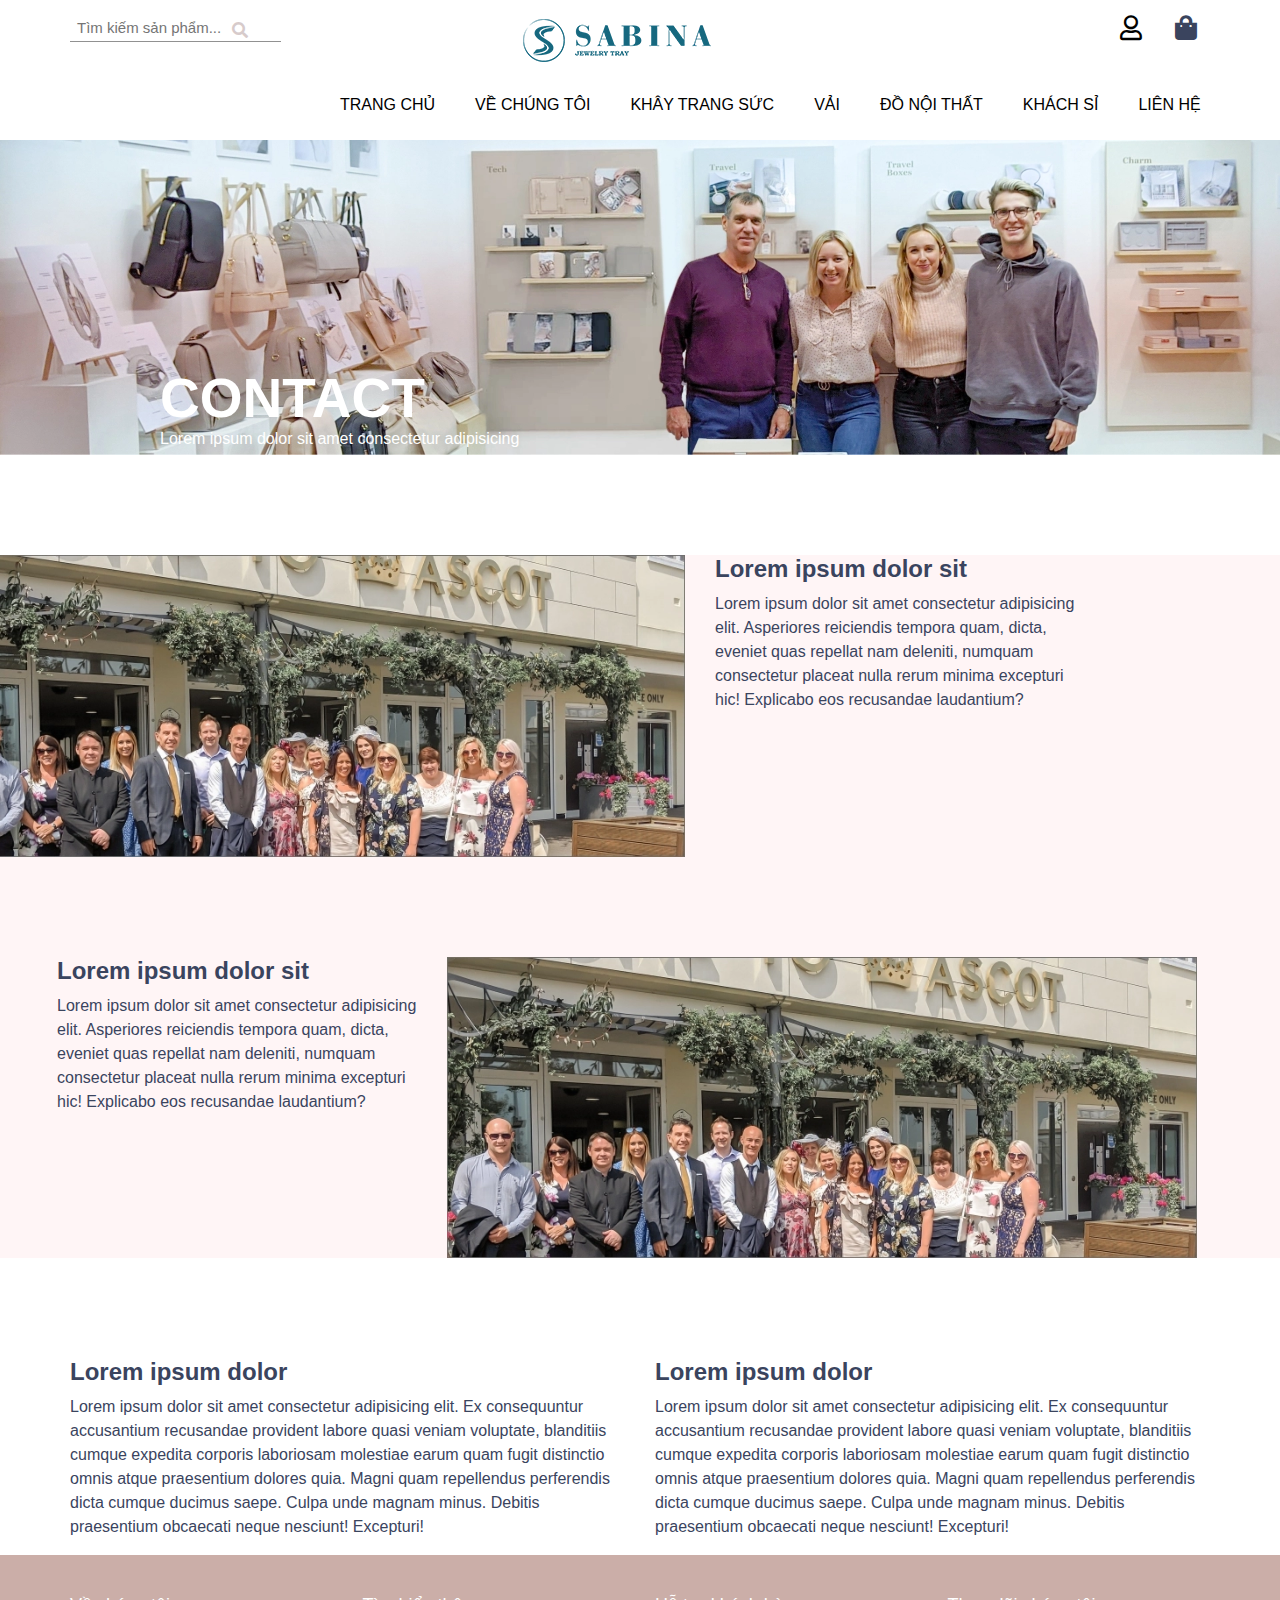
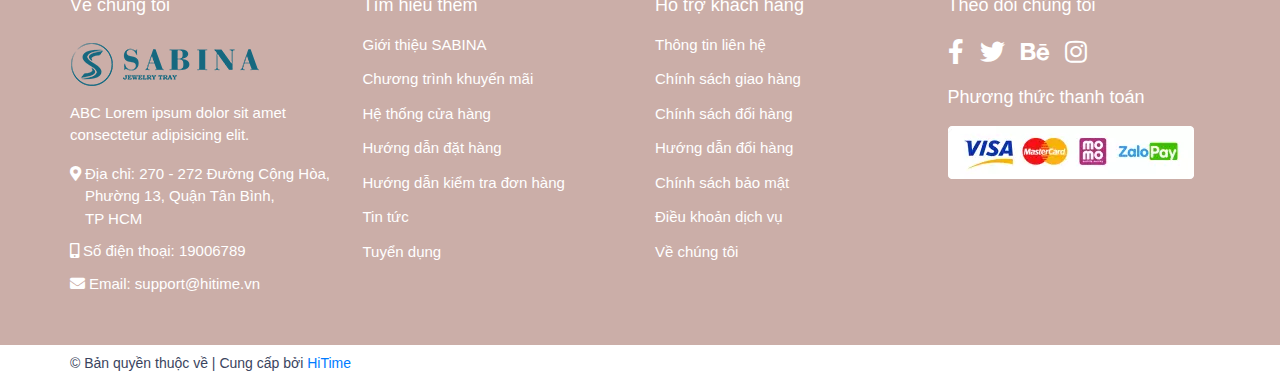
==== contact.html @ 46999eb5 "0.1" ====
<!DOCTYPE html>
<html lang="en">

<head>
    <meta charset="UTF-8">
    <meta http-equiv="X-UA-Compatible" content="IE=edge">
    <meta name="viewport" content="width=device-width, initial-scale=1.0">
    <link rel="preconnect" href="https://fonts.googleapis.com">
    <!-- <link rel="stylesheet" type="text/css" media="all" href="https://fonts.googleapis.com/css?family=Raleway:400,600,500,300,200,800" /> -->
    <!-- <link rel="stylesheet" type="text/css" media="all" href="https://fonts.googleapis.com/css?family=Lato:100,100i,300,400,400i,500,700" /> -->
    <link rel="preconnect" href="https://fonts.gstatic.com" crossorigin>
    <link rel="stylesheet" href="bootstrap/css/bootstrap.min.css">
    <link rel="stylesheet" href="font/fontawesome/css/all.css">
    <link rel="stylesheet" href="css/style.css">
    <link rel="stylesheet" href="css/responsive.css">
    <title>Liên hệ - SABINA - JEWELRY TRAY</title>
</head>

<body>

    <div id="wrapper">
        <div id="header">
            <div class="container">
                <div class="row">
                    <div class="col-md-4 d-md-block d-none">
                        <form class="form-search" action="">
                            <div class="field-search">
                                <div class="control">

                                    <input type="text" name="" id="search" placeholder="Tìm kiếm sản phẩm...">
                                    <button><i class="fas fa-search"></i></button>
                                </div>
                            </div>
                        </form>
                    </div>
                    <div class="col-md-4 logo">

                        <a href="index.html">
                            <img src="images/logo_sabina_1b_e.png" title="SABINA" alt="SABINA">
                        </a>
                    </div>
                    <div class="col-md-4 d-md-block d-none">
                        <div class="icon">
                            <div class="account-icon ">
                                <a href="/customer/account/" class="account">
                                    <i class="far fa-user"></i>
                                </a>
                            </div>
                            <div class="cart-icon">
                                <i class="fas fa-shopping-bag"></i>
                            </div>
                        </div>


                    </div>
                </div>
            </div>
        </div>
        <div id="rps-menu" class="d-md-none">
            <label for="check"><i class="fas fa-bars text-dark"></i></label>
            <input id="check" type="checkbox">
            <div class="test">
                <ul id="respon-menu">
                    <li><a href="index.html">TRANG CHỦ</a></li>
                    <li><a href="">VỀ CHÚNG TÔI</a></li>
                    <li><a href="">KHÂY TRANG SỨC</a></li>
                    <li><a href="">VẢI</a></li>
                    <li><a href="">ĐỒ NỘI THẤT</a></li>
                    <li><a href="">KHÁCH SỈ</a></li>
                    <li><a href="contact.html">LIÊN HỆ</a></li>

                </ul>
                <!-- <div class="account-submenu">
                    <a href="" class="login text-decoration-none">Đăng nhập</a>
                    <a href="" class="register text-decoration-none ml-3">Đăng ký</a>
                </div> -->
            </div>
        </div>


        <div class="wp-content">

            <div id="menu" class="d-md-block d-none">
                <div class="container">
                    <div class="row">
                        <div class="col-md-12">
                            <nav>
                                <ul id="main-menu" class="d-flex">
                                    <li><a href="index.html">TRANG CHỦ</a></li>
                                    <li><a href="">VỀ CHÚNG TÔI</a></li>
                                    <li><a href="">KHÂY TRANG SỨC</a></li>
                                    <li><a href="">VẢI</a></li>
                                    <li><a href="">ĐỒ NỘI THẤT</a></li>
                                    <li><a href="">KHÁCH SỈ</a></li>
                                    <li><a href="contact.html">LIÊN HỆ</a></li>

                                </ul>
                            </nav>
                        </div>
                    </div>
                </div>

            </div>

            <div id="contact-header" class="p-md-0 p-3">

                <img src="images/contact.png" alt="">
                <h4>Contact</h4>
                <span class="content-h">Lorem ipsum dolor sit amet consectetur adipisicing
                </span>

            </div>
            <div id="contact-body" class="p-md-0 p-3">
                <div class="contact-body-left">
                    <div class="container">
                        <div class="row">
                            <div class="col-md-8">
                                <img src="images/contact_1.png" alt="" width="760px">
                            </div>
                            <div class="col-md-4">
                                <h4 class="font-weight-bold">Lorem ipsum dolor sit</h4>
                                <p>Lorem ipsum dolor sit amet consectetur adipisicing elit. Asperiores reiciendis tempora quam, dicta, eveniet quas repellat nam deleniti, numquam consectetur placeat nulla rerum minima excepturi hic! Explicabo eos recusandae
                                    laudantium?
                                </p>
                            </div>
                        </div>
                    </div>
                </div>
                <div class="contact-body-right" class="p-md-0 p-3">
                    <div class="container">
                        <div class="row">

                            <div class="col-md-4">
                                <h4 class="font-weight-bold">Lorem ipsum dolor sit</h4>
                                <p>Lorem ipsum dolor sit amet consectetur adipisicing elit. Asperiores reiciendis tempora quam, dicta, eveniet quas repellat nam deleniti, numquam consectetur placeat nulla rerum minima excepturi hic! Explicabo eos recusandae
                                    laudantium?
                                </p>
                            </div>
                            <div class="col-md-8">
                                <img src="images/contact_1.png" alt="" width="760px">
                            </div>
                        </div>
                    </div>
                </div>
            </div>

            <div id="contact-f">
                <div class="container">
                    <div class="row">
                        <div class="col-md-6">
                            <h4 class="font-weight-bold">Lorem ipsum dolor</h4>
                            <p>Lorem ipsum dolor sit amet consectetur adipisicing elit. Ex consequuntur accusantium recusandae provident labore quasi veniam voluptate, blanditiis cumque expedita corporis laboriosam molestiae earum quam fugit distinctio omnis
                                atque praesentium dolores quia. Magni quam repellendus perferendis dicta cumque ducimus saepe. Culpa unde magnam minus. Debitis praesentium obcaecati neque nesciunt! Excepturi!</p>
                        </div>
                        <div class="col-md-6">
                            <h4 class="font-weight-bold">Lorem ipsum dolor</h4>
                            <p>Lorem ipsum dolor sit amet consectetur adipisicing elit. Ex consequuntur accusantium recusandae provident labore quasi veniam voluptate, blanditiis cumque expedita corporis laboriosam molestiae earum quam fugit distinctio omnis
                                atque praesentium dolores quia. Magni quam repellendus perferendis dicta cumque ducimus saepe. Culpa unde magnam minus. Debitis praesentium obcaecati neque nesciunt! Excepturi!</p>
                        </div>


                    </div>
                </div>
            </div>






















            <div id="footer">

                <div class="mid-footer">
                    <div class="container ">
                        <div class="row ">
                            <div class="col-xs-12 col-md-6 col-lg-3 col-12 footer-click ">
                                <div class="wp_about_us_f">
                                    <h4 class="title-menu clicked ">Về chúng tôi</h4>
                                    <a href=" ">
                                        <img src="images/logo_sabina_1b_e.png" alt=" " width="190px" height="60px">
                                    </a>
                                    <p class="pt-2">
                                        ABC Lorem ipsum dolor sit amet consectetur adipisicing elit.
                                    </p>
                                    <p EGA Green chuyên cung cấp các thực phẩm tươi sống.></p>
                                    <div class="single-contact ">
                                        <i class="fa fa-map-marker-alt "></i>
                                        <div class="content pd_l_15 pl-1">
                                            Địa chỉ:
                                            <span>270 - 272 Đường Cộng Hòa, Phường 13, Quận Tân Bình,<br> TP HCM</span>
                                        </div>

                                    </div>
                                    <div class="single-contact ">
                                        <i class="fa fa-mobile-alt"></i>
                                        <div class="content pd_l_15 pl-1">
                                            Số điện thoại: <a class="link_f" title="19006750 " href="tel:19006750 ">19006789 </a>
                                        </div>
                                    </div>
                                    <div class="single-contact ">
                                        <i class="fa fa-envelope "></i>
                                        <div class="content pd_l_15 pl-1">
                                            Email: <a title="support@sapo.vn " class="link_f " href="mailto:support@sapo.vn ">support@hitime.vn</a>
                                        </div>
                                    </div>
                                </div>

                            </div>
                            <div class="col-xs-12 col-md-6 col-lg-3 col-12 footer-click wp_information_f">
                                <!-- <div class="wp_information_f"> -->
                                <h4 class="title-menu clicked ">Tìm hiểu thêm</h4>
                                <ul class="list-menu toggle-mn ">

                                    <li class="li_menu ">
                                        <a class="link_f " href="/ " title="Giới thiệu EGA Green ">Giới thiệu SABINA</a>
                                    </li>

                                    <li class="li_menu ">
                                        <a class="link_f " href="/ " title="Chương trình khuyến mãi ">Chương trình khuyến mãi</a>
                                    </li>

                                    <li class="li_menu ">
                                        <a class="link_f " href="/ " title="Hệ thống cửa hàng ">Hệ thống cửa hàng</a>
                                    </li>

                                    <li class="li_menu ">
                                        <a class="link_f " href="/ " title="Hướng dẫn đặt hàng ">Hướng dẫn đặt hàng</a>
                                    </li>

                                    <li class="li_menu ">
                                        <a class="link_f " href="/ " title="Hướng dẫn kiểm tra đơn hàng ">Hướng dẫn kiểm tra đơn hàng</a>
                                    </li>

                                    <li class="li_menu ">
                                        <a class="link_f " href="/tin-tuc " title="Tin tức ">Tin tức</a>
                                    </li>

                                    <li class="li_menu ">
                                        <a class="link_f " href="/ " title="Tuyển dụng ">Tuyển dụng</a>
                                    </li>

                                </ul>
                                <!-- </div> -->

                            </div>
                            <div class="col-xs-12 col-md-6 col-lg-3 col-12 footer-click wp_support_f">

                                <!-- <div class="wp_support_f"> -->
                                <h4 class="title-menu clicked ">Hỗ trợ khách hàng</h4>
                                <ul class="list-menu toggle-mn ">

                                    <li class="li_menu ">
                                        <a class="link_f " href="/ " title="Thông tin liên hệ ">Thông tin liên hệ</a>
                                    </li>

                                    <li class="li_menu ">
                                        <a class="link_f " href="/ " title="Chính sách giao hàng ">Chính sách giao hàng</a>
                                    </li>

                                    <li class="li_menu ">
                                        <a class="link_f " href="/ " title="Chính sách đổi hàng ">Chính sách đổi hàng</a>
                                    </li>

                                    <li class="li_menu ">
                                        <a class="link_f " href="/ " title="Hướng dẫn đổi hàng ">Hướng dẫn đổi hàng</a>
                                    </li>

                                    <li class="li_menu ">
                                        <a class="link_f " href="/ " title="Chính sách bảo mật ">Chính sách bảo mật</a>
                                    </li>

                                    <li class="li_menu ">
                                        <a class="link_f " href="/ " title="Điều khoản dịch vụ ">Điều khoản dịch vụ</a>
                                    </li>

                                    <li class="li_menu ">
                                        <a class="link_f " href="/ " title="Về chúng tôi ">Về chúng tôi</a>
                                    </li>

                                </ul>
                                <!-- </div> -->

                            </div>
                            <div class="col-xs-12 col-md-6 col-lg-3 col-12 footer-click ">
                                <div class="social-footer ">
                                    <h4 class="title-menu ">
                                        Theo dõi chúng tôi
                                    </h4>
                                    <ul class="follow_option d-flex flex-wrap align-items-center p-0 list-unstyled ">

                                        <li>
                                            <a class="facebook link_f " href="# " title="Theo dõi Facebook ABC "><i class="fab fa-facebook-f "></i></a>
                                        </li>


                                        <li>
                                            <a class="twitter link_f " href="# " title="Theo dõi Twitter ABC"><i class="fab fa-twitter "></i></a>
                                        </li>


                                        <li>
                                            <a class="behance link_f " href="# " title="Theo dõi Behance ABC "><i class="fab fa-behance "></i></a>
                                        </li>


                                        <li>
                                            <a class="instgram link_f " href="# " title="Theo dõi instgram ABC "><i class="fab fa-instagram "></i></a>
                                        </li>

                                    </ul>
                                    <h4 class="title-menu ">
                                        Phương thức thanh toán
                                    </h4>
                                    <div class="product-trustbadge my-3">
                                        <a href="" title="Phương thức thanh toán">
                                            <img class="lazyload img-fluid loaded" src="images/product_trustbadge.png" alt="Phương thức thanh toán" data-was-processed="true">
                                        </a>
                                    </div>

                                </div>
                            </div>
                        </div>
                    </div>
                </div>
                <div class="bg-footer-bottom copyright clearfix py-2">
                    <div class="container">
                        <div class="row">
                            <div id="copyright" class="col-lg-12 col-md-12 col-xs-12 col-12 fot_copyright">
                                <span class="wsp">
                                        © Bản quyền thuộc về 
                                        <a href="" rel="nofollow" target="_blank"></a> | Cung cấp bởi <a href="https://hitime.vn/" rel="" title="" target="_blank">HiTime</a>
                                    </span>
                            </div>
                        </div>

                        <!-- <a href="#" id="back-to-top" class="backtop back-to-top show end" title="Lên đầu trang"><i class="fa fa-angle-up" aria-hidden="true"></i></a> -->

                    </div>
                </div>

            </div>



        </div>

        <script src=" js/jquery-3.5.1.slim.min.js "></script>
        <script src="js/popper.min.js "></script>
        <script src="bootstrap/js/bootstrap.min.js "></script>
</body>

</html>

</html>
---- css/style.css ----
body {
    /* font-family: "Lato", serif; */
    font-family: 'Montserrat', sans-serif;
    color: #3a445e;
    background: #fff;
    overflow-x: hidden;
    max-width: 100%;
    overflow-y: scroll;
}


/* Header ----------------------*/

#header {
    margin-top: 10px;
}

input#search {
    border: none;
    outline: none;
    border-bottom: 1px solid #919191;
    padding-top: 6px;
}

input#search::placeholder {
    font-size: 13px;
    padding-left: 5px;
    font-size: 15px;
}

.control {
    position: relative;
}

.control button {
    position: absolute;
    background: none;
    border: none;
    font-size: 16px;
    color: #d7cbcb;
    left: 156px;
    top: 8px;
    outline: none;
}

#header .logo {
    padding-left: 77px;
}

.icon {
    position: relative;
}

.account-icon {
    position: absolute;
    left: 270px;
    font-size: 25px;
}

i.far.fa-user {
    color: black;
}

i.far.fa-user:hover {
    color: #3bd4ae;
}

.cart-icon {
    position: absolute;
    left: 325px;
    font-size: 25px;
}

.cart-icon:hover {
    color: #3bd4ae;
}


/* Wp-Content--------- */


/* MENU------------------ */

#menu {
    margin-bottom: 20px;
    margin-top: 10px;
    margin-left: 285px;
}

nav {
    margin-top: 7px;
    flex: 100%;
}

ul#main-menu li {
    list-style: none;
}

ul#main-menu li a {
    padding: 6px 20px;
    display: block;
    color: #000;
    margin-bottom: -19px;
    font-weight: 400;
}

ul#main-menu li:first-child a {
    padding-left: 0;
}

#menu ul#main-menu li:hover a,
ul#main-menu li.active a {
    text-decoration: none;
    color: #3bd4ae;
}

.submenuheader {
    display: flex;
    margin-left: -156px;
}

.submenuheader .collection-submenu-title h2 {
    white-space: nowrap;
    font-size: 24px;
    line-height: 14px;
    color: #000;
    font-family: 'Montserrat', sans-serif;
    font-weight: 700;
    padding-left: 10px;
    padding-top: 9px;
}

#collection-submenu {
    margin-bottom: 20px;
}

#collection-submenu nav {
    margin-top: 7px;
    flex: 100%;
}

#collection-submenu ul#main-menu li {
    list-style: none;
}

#collection-submenu ul#main-menu li a {
    font-size: 14px;
    color: #000;
    /* font-family: "Lato"; */
    font-family: 'Montserrat', sans-serif;
    font-weight: 300;
    text-align: center;
    position: relative;
    padding: 5 px 0;
}

#collection-submenu ul#main-menu li:first-child a {
    padding-left: 0;
}

#collection-submenu ul#main-menu li:hover a,
ul#main-menu li.active a {
    color: #3bd4ae;
    text-decoration: none;
}


/* Banner--------------- */

#banner {
    width: 100%;
    margin-left: -150px;
}

#banner a img {
    width: 1430px;
    height: 648px;
}


/* Wp-Featured-Product-------- */

#wp-featured-product {
    margin-bottom: 20px;
}

.box .box-head h4 {
    margin-left: 8px;
    color: #000;
}


/* .box .box-body {
    padding-top: 20px;
} */

.box.featured-product .box-body {
    padding-bottom: 30px;
}

ul.list-featured-product li {
    flex: 360px 0 1;
    list-style: none;
    margin-right: 26px;
}

ul.list-featured-product {
    margin-left: -30px;
}

ul.list-featured-product li a.product-thumb {
    display: block;
    overflow: hidden;
}

ul.list-featured-product li a.product-thumb img {
    transition: all 0.9s;
    width: 450px;
    height: 511px;
}

ul.list-featured-product li a.product-thumb:hover img {
    transform: scale(1.05);
}

ul.list-featured-product li a.product-title {
    display: block;
    color: #000;
    text-transform: uppercase;
    margin-top: 20px;
    font-size: 14px;
}

ul.list-featured-product li .product-title:hover {
    color: #3bd4ae;
}


/* STACKERS-VIDEO----- */

#stackers-video {
    position: relative;
}

#stackers-video .stackers-video-block {
    background-color: rgba(229, 232, 232, .89);
    width: 1903px;
    height: 519px;
    position: absolute;
    top: 190px;
}

#stackers-video .stackers-video-block-text {
    position: absolute;
    font-size: 16px;
    font-family: 'Montserrat', sans-serif;
    font-weight: 500;
    letter-spacing: 0px;
    color: #000;
    background: #fff;
    max-width: 346px;
    min-height: 346px;
    /* right: 120px; */
    right: 270px;
    /* top: 175px; */
    top: 190px;
    opacity: 90%;
}

.stackers-video-block-video .embed-responsive img {
    margin-top: -630px;
}

#stackers-video .stackers-video-block-text h2 {
    font-size: 30px;
    font-family: 'Montserrat', sans-serif;
    text-transform: none;
    font-weight: 400;
    letter-spacing: 0px;
    margin: 0 0 22px;
    color: #000;
    padding-left: 68px;
    margin-top: 68px;
}

#stackers-video .stackers-video-block_text_content {
    font-size: 16px;
    font-family: 'Montserrat', sans-serif;
    font-weight: 500;
    letter-spacing: 0px;
    color: #000;
    margin: 0 0 40px;
    padding-left: 74px;
}

#stackers-video .stackers-video-block_text_button {
    max-width: 115px;
    width: 100%;
    display: block;
    font-size: 16px;
    font-weight: 400;
    font-family: 'Montserrat', sans-serif;
    line-height: 1;
    border-radius: 30px;
    padding: 17px 0;
    color: #000;
    text-align: center;
    background-color: #dfdfdf;
    margin-left: 70px;
    margin-top: -12px;
}

#blog {
    margin-bottom: 20px;
}

#blog .title-blog h2 {
    font-family: 'Montserrat', sans-serif;
    font-weight: 800;
    color: #062a30;
}

#blog .title-blog .subtitle {
    font-size: 19px;
}

#blog .content-blog {
    margin-top: 30px;
    margin-top: 40px;
}

#blog .content-blog-title-right {
    padding-left: 33px;
}

#blog .content-blog {
    position: relative;
}

#blog .box-blog-right .stackers-video-block-text {
    position: absolute;
    font-size: 16px;
    font-family: 'Montserrat', sans-serif;
    font-weight: 500;
    letter-spacing: 0px;
    color: #000;
    background: #edddda;
    max-width: 300px;
    min-height: 300px;
    right: 35px;
    top: 130px;
    padding-left: 25px;
    opacity: 0.9;
}

#blog .box-blog-right .stackers-video-block-text h2 {
    font-size: 26px;
    font-family: 'Montserrat', sans-serif;
    text-transform: none;
    font-weight: 800;
    letter-spacing: 0px;
    margin: 0 0 22 px;
    color: #000;
    margin-top: 73px;
}

#blog .stackers-video-block_text_content {
    font-size: 16px;
    font-family: 'Montserrat', sans-serif;
    font-weight: 500;
    letter-spacing: 0px;
    color: #000;
    margin: 0 0 40px;
}

#blog .stackers-video-block_text_button {
    max-width: 115px;
    width: 100%;
    display: block;
    font-size: 16px;
    font-weight: 400;
    font-family: 'Montserrat', sans-serif;
    line-height: 1;
    border-radius: 30px;
    padding: 17px 0;
    color: #000;
    text-align: center;
    background-color: #fff;
    margin-top: -12px;
}


/* PRODUCTS-NEW--------- */

#products-new {
    margin-top: 153px;
}

#products-new .title {
    margin-bottom: 20px;
}

#products-new .title p {
    margin-top: -26px;
}

#products-new .body .product-item .info-product a {
    font-size: 14px;
    font-weight: 300;
    color: #000;
    line-height: 1;
    margin: 0 0 8 px;
    display: block;
}

#products-new .body .product-item .info-product a:hover {
    color: #3bd4ae;
    text-decoration: none;
}

#products-new .body .product-item .product-price span {
    font-weight: bold;
    color: #000;
}

#products-new ul.list-featured-product li a.product-thumb img {
    /* transition: all 0.9s;
        width: 450px;
        height: 511px; */
    transition: all 0.9s;
    width: 356px;
    height: 400px;
}

#products-new ul.list-featured-product li a.product-thumb:hover img {
    transform: scale(1.05);
}


/* FOOTER-------- */

#footer {
    background: #fff;
}

.mid-footer {
    padding-top: 40px;
    background: #cbaea8;
    /* background: #fdbaad; */
    color: white;
    font-size: 15px;
    padding-bottom: 10px;
}

.mid-footer .title-menu {
    margin: 0px 0px 17px;
    font-size: 18px;
    font-weight: 500;
    font-stretch: normal;
    display: flex;
    justify-content: space-between;
    align-items: center;
}

.single-contact {
    display: flex;
    align-items: baseline;
    font-size: 15px;
    margin-bottom: 10px;
}

a.link_f {
    text-decoration: none;
    color: #fff;
    cursor: pointer;
}

a.link_f:hover {
    color: #3bd4ae;
    /* color: pink; */
    filter: brightness(0.9);
    text-decoration: none;
}

#footer .list-menu {
    float: left;
    margin: 0;
    padding: 0;
}

#footer .list-menu li {
    list-style: none;
    margin-bottom: 12px;
}

#footer .copyright {
    font-size: 14px;
}

#footer .mid-footer .follow_option .link_f {
    font-size: 25px;
    margin-right: 16px;
}


/* Product-detail------------------- */


/* Product-Img-------------  */

#product-detail {
    margin-bottom: 100px;
    z-index: 2;
}

.product-img-slider {
    position: relative;
}

.product-img-thumnail {
    position: absolute;
    top: 0px;
    display: block;
}

#product-detail .product-img {
    position: absolute;
    right: 5px;
}

#product-detail .img-thumnail-item {
    margin-bottom: 5px;
}

#product-detail .img-thumnail-item .active {
    border: 2px solid #000;
}

#product-detail .product-img-item img {
    width: 458px;
    height: 555px;
}

#product-detail .owl-nav {
    width: 100px;
    height: 50px;
    position: absolute;
    top: 497px;
    right: 5px;
}

#product-detail .owl-prev.btn-round {
    left: 0px;
    position: absolute;
    background: #fff;
    width: 40px;
    height: 40px;
    top: 6px;
    border-radius: 25px;
}

#product-detail .owl-next.btn-round {
    position: absolute;
    left: 47px;
    background: #fff;
    width: 40px;
    height: 40px;
    top: 6px;
    border-radius: 25px;
}

i.fas.fa-angle-left {
    font-size: 22px;
    padding-left: 14px;
    padding-top: 9px;
}

i.fas.fa-angle-right {
    font-size: 22px;
    padding-left: 16px;
    padding-top: 9px;
}

i.fas.fa-angle-left:hover {
    color: #fff;
}

i.fas.fa-angle-right:hover {
    color: #fff;
}

#product-detail .owl-prev.btn-round:hover {
    background: #3bd4ae;
}

#product-detail .owl-next.btn-round:hover {
    background: #3bd4ae;
}


/* Product  Info---------------  */

#product-detail .breadcrumb {
    background: none;
    padding: 0;
}

#product-detail .breadcrumb-item {
    text-transform: uppercase;
    font-size: 12px;
}

#product-detail .breadcrumb-item a {
    color: #6a707e;
}

#product-detail .breadcrumb-item a:hover {
    color: #3bd4ae;
}

ol.breadcrumb li#breadcrumb-icon::before {
    content: ">";
    margin-right: 3px;
    font-size: 15px;
    margin-top: -3px;
}

#product-detail .in-stock button {
    font-size: 12px;
    font-weight: bold;
    background: rgba(36, 38, 43, 0.05);
    border-radius: 5px;
}

#product-detail .in-stock button:hover {
    background: #3bd4ae;
}

#product-detail .product-title {
    margin-top: 5px;
}

#product-detail .product-title h1 {
    font-family: 'Montserrat', sans-serif;
    font-weight: 800;
    font-size: 32px;
}

#product-detail .product-rating {
    margin-bottom: 10px;
}

#product-detail .star-rating {
    width: auto;
    max-height: 20px;
    line-height: 20px;
    overflow: hidden;
    display: inline-block;
    position: relative;
    vertical-align: middle;
    margin-top: -2px;
    color: #32353c;
    font-size: 23px;
}

#product-detail .star-rating::before {
    content: "★★★★☆";
}

#product-detail .review-link {
    color: #32353c;
}

#product-detail .review-link:hover {
    color: #3bd4ae;
}

#product-detail .write-review {
    color: #32353c;
}

#product-detail .write-review:hover {
    color: #3bd4ae;
}

#product-detail .tagged_as {
    color: #32353c;
    font-weight: bold;
}

#product-detail .tagged_as a {
    color: #32353c;
    font-weight: initial;
    text-decoration: none;
}

#product-detail .tagged_as a:hover {
    color: #3bd4ae;
}

.owl-dots {
    position: relative;
}

.carousel-indicators {
    position: absolute;
    top: 526px;
    left: 65px;
}

.carousel-indicators li {
    box-sizing: content-box;
    -ms-flex: 0 1 auto;
    flex: 0 1 auto;
    width: 30px;
    height: 3px;
    margin-right: 3px;
    margin-left: 3px;
    text-indent: -999px;
    cursor: pointer;
    background-color: #000;
    background-clip: padding-box;
    border-top: 10px solid transparent;
    border-bottom: 10px solid transparent;
    opacity: .5;
    transition: opacity .6s ease;
}

ol li.active {
    background-color: #e2524a!important;
    flex: 0 1 auto;
    width: 30px;
    height: 3px;
    margin-right: 3px;
    margin-left: 3px;
}


/* Review-----------------  */

#review .rating-css {
    height: 25px;
    width: 400px;
    position: relative;
}

#review .rating-css .star-icon {
    color: #3bd4ae;
    font-weight: 800;
    text-align: center;
    text-transform: uppercase;
    padding: 20px 0;
    position: absolute;
    left: 200px;
    bottom: -22px;
}

#review .rating-css input {
    display: none;
}

#review .rating-css input+label {
    font-size: 15px;
    /* text-shadow: 1px 1px 0 #ffe400; */
    cursor: pointer;
}

#review .rating-css input:checked+label~label {
    color: #838383;
}

#review .rating-css label:active {
    transform: scale(0.8);
    transition: 0.3s ease;
}

#review .review-title {
    padding-top: 30px;
    margin-bottom: 30px;
    border-top: 1px solid #efefef;
}

#review .review-title h3 {
    font-size: 20px;
    font-family: 'Montserrat', sans-serif;
    font-weight: 800;
}

#review #form-review {
    background: #f9f9f9;
    padding: 30px;
    border-radius: 12px;
}

#review .form-control:focus {
    border-color: #3bd4ae;
}

#review .btn-dark {
    /* border: none; */
    border-radius: 30px;
    background: #3bd4ae;
    border-color: #3bd4ae;
}

#review #form-review .bt-submit:hover {
    background: #3bd4ae;
}


/* PRODUCT-RELATED-------------- */

#product-related #products-new {
    margin-top: 70px;
    margin-bottom: 80px;
    border-bottom: 1px solid #efefef;
}

#products-new .title {
    margin-bottom: 20px;
}

#product-related #products-new .title h4 {
    font-family: 'Montserrat', sans-serif;
    font-weight: 800;
    font-size: 20px;
    color: #062a30;
    margin-left: -15px;
}

#product-related #products-new .title p {
    margin-top: -26px;
}

#product-related #products-new .body .product-item .info-product a {
    font-size: 14px;
    /* font-weight: 700; */
    color: #000;
    line-height: 1;
    margin: 0 0 8 px;
    display: block;
}

#product-related #products-new .body .product-item a img {
    transition: all 0.9s;
    width: 262px;
    height: 192px;
}

#products-new .body .product-item a img:hover {
    transform: scale(1.05);
}

#product-related #products-new .body .product-item .info-product a:hover {
    color: #3bd4ae;
}

#products-new .body .product-item .product-price span {
    font-weight: bold;
    color: #000;
}

#product-related a.btn.btn-main.rounded-pill {
    /* background: #343a40; */
    background: #3bd4ae;
    color: #fff;
    font-size: 16px;
    outline: none;
    margin-bottom: 55px;
    padding-bottom: 8px;
}

#product-related a.btn.btn-main.rounded-pill:hover {
    color: #fff;
    background: #3bd4ae;
}


/* SUB-MENU--------------------------- */

#rps-menu {
    position: relative;
    z-index: 1;
}

#rps-menu input {
    display: none;
}

#rps-menu label {
    cursor: pointer;
    display: inline-block;
    padding: 4px 8px;
    margin-left: 340px;
    transition: background-color 0.1s, color 0.1s;
}

#rps-menu .test {
    transition: height .3s ease;
    height: 0;
    overflow: hidden;
    width: 398px;
    background: #f8f6f6;
    margin-top: 17px;
    margin-right: 160px;
}

#rps-menu input:checked+.test {
    height: 250px;
}

#rps-menu ul#respon-menu {
    margin-top: 50px;
    list-style: none;
    padding: 0;
    padding-left: 10px;
}

#rps-menu ul#respon-menu li {
    margin-bottom: 2px;
    /* border-top: 1px solid #716f6f; */
}

#rps-menu ul#respon-menu li a {
    padding: 5px 9px;
    color: black;
    font-family: 'Montserrat', sans-serif;
    font-size: 13px;
    font-weight: 700;
}

#rps-menu .account-submenu {
    margin-left: 14px;
    font-size: 14px;
}

#rps-menu .account-submenu .login {
    color: #ff5722;
}

#rps-menu .account-submenu .register {
    color: #ff5722;
}


/* Contact-------------- */

#contact-header {
    position: relative;
    margin-bottom: 100px;
}

#contact-header h4 {
    position: absolute;
    font-size: 55px;
    font-family: 'Montserrat', sans-serif;
    font-weight: 800;
    left: 160px;
    top: 225px;
    color: #fff;
    text-transform: uppercase;
}

#contact-header .content-h {
    position: absolute;
    left: 160px;
    top: 287px;
    color: #fff;
}

#contact-body {
    background-color: #fff5f6;
}

#contact-body .contact-body-left {
    margin-left: -270px;
    margin-bottom: 100px;
}

#contact-body .contact-body-right {
    margin-right: -270px;
    margin-bottom: 100px;
}
---- css/responsive.css ----
@media (min-width: 414px) {
        /* Header----------------- */
        #header .logo {
            padding-left: 5px;
        }
        #header .logo img {
            padding-top: 15px;
        }
        #rps-menu {
            float: right;
            /* margin-top: -67px; */
            margin-top: -45px;
            margin-right: -160px;
        }
        /* Banner------------------------- */
        #banner a img {
            width: 363px;
            height: 230px;
        }
        #banner {
            margin-top: 30px;
            width: 100%;
            margin-left: -15px;
        }
        .product-item {
            margin-bottom: 10px;
        }
        .content-about-title-left {
            margin-bottom: 35px;
        }
        #products-new .body .product-item a img:hover {
            transform: none;
        }
        /* Slider---------- */
        #slider img {
            width: 414px;
            height: 200px;
        }
        /* PRODUCTS-NEW--------- */
        #products-new {
            margin-top: 60px;
        }
        /* Footer------------- */
        #footer .wp_about_us_f {
            margin-bottom: 40px;
        }
        #footer .wp_information_f {
            margin-bottom: 40px;
        }
        #footer .wp_support_f {
            margin-bottom: 40px;
        }
        /* PRODUCT-DETAIL------------------- */
        /* Product-Img-Slider---------------- */
        #product-detail .product-img-item img {
            width: 363px;
            height: 555px;
        }
        .owl-dots {
            display: none;
        }
        #product-detail .product-img-slider {
            margin-bottom: 574px;
            margin-right: -20px;
        }
        #product-detail .product-img-thumnail {
            display: none;
        }
        /* Product-Related---------------- */
        #products-new .title {
            margin-bottom: 20px;
            margin-left: 2px;
        }
        #product-related #products-new .body .product-item a img {
            transition: none;
        }
        /* PAGE CONTACT--------------- */
        #contact-header img {
            width: 363px;
            height: 188px;
        }
        #contact-header h4 {
            position: absolute;
            font-size: 44px;
            font-family: 'Montserrat', sans-serif;
            font-weight: 800;
            left: 80px;
            top: 93px;
            color: #fff;
            text-transform: uppercase;
        }
        #contact-header .content-h {
            position: absolute;
            left: 90px;
            top: 143px;
            color: #fff;
        }
        #contact-body .contact-body-left {
            margin-left: -10px;
            margin-bottom: 100px;
        }
        #contact-body .contact-body-right {
            margin-left: -13px;
            margin-bottom: 100px;
            width: 363px;
        }
        #contact-body .contact-body-left img {
            width: 363px;
            height: 188px;
        }
        #contact-body .contact-body-right img {
            width: 363px;
            height: 188px;
        }
    }
    
    @media (min-width: 576px) {}
    
    @media (min-width: 768px) {}
    
    @media (min-width: 992px) {}
    
    @media (min-width: 1200px) {
        .container {
            max-width: 1170px;
        }
        /* Header-------------------- */
        #header .logo {
            padding-left: 77px;
        }
        #header .logo img {
            padding-top: 0px;
        }
        /* Banner------------------------- */
        #banner a img {
            width: 1430px;
            height: 648px;
        }
        #banner {
            width: 100%;
            margin-left: -150px;
        }
        /* Slider---------------- */
        #slider img {
            width: 1903px;
            height: 614px;
        }
        /* PRODUCT-DETAIL----------------------- */
        /* Product-Img-Slider---------------- */
        #product-detail .product-img-item img {
            width: 458px;
            height: 555px;
        }
        .owl-dots {
            display: block;
        }
        #product-detail .product-img-thumnail {
            position: absolute;
            top: 0px;
            display: block;
        }
        /* PRODUCTS-NEW--------- */
        #products-new {
            margin-top: 153px;
        }
        /* PRODUCT-RELATED--------------- */
        #product-related #products-new .body .product-item a img {
            transition: all 0.9s;
        }
        #products-new .body .product-item a img:hover {
            transform: scale(1.05);
        }
        /* PAGE CONTACT--------------- */
        #contact-header img {
            width: 100%;
            height: 100%;
        }
        #contact-header h4 {
            position: absolute;
            font-size: 55px;
            font-family: 'Montserrat', sans-serif;
            font-weight: 800;
            left: 160px;
            top: 225px;
            color: #fff;
            text-transform: uppercase;
        }
        #contact-header .content-h {
            position: absolute;
            left: 160px;
            top: 287px;
            color: #fff;
        }
        #contact-body .contact-body-left {
            margin-left: -270px;
            margin-bottom: 100px;
        }
        #contact-body .contact-body-right {
            margin-right: -270px;
            margin-bottom: 100px;
            width: 100%;
        }
        #contact-body .contact-body-left img {
            width: 100%;
            height: 100%;
        }
        #contact-body .contact-body-right img {
            width: 100%;
            height: 100%;
        }
    }
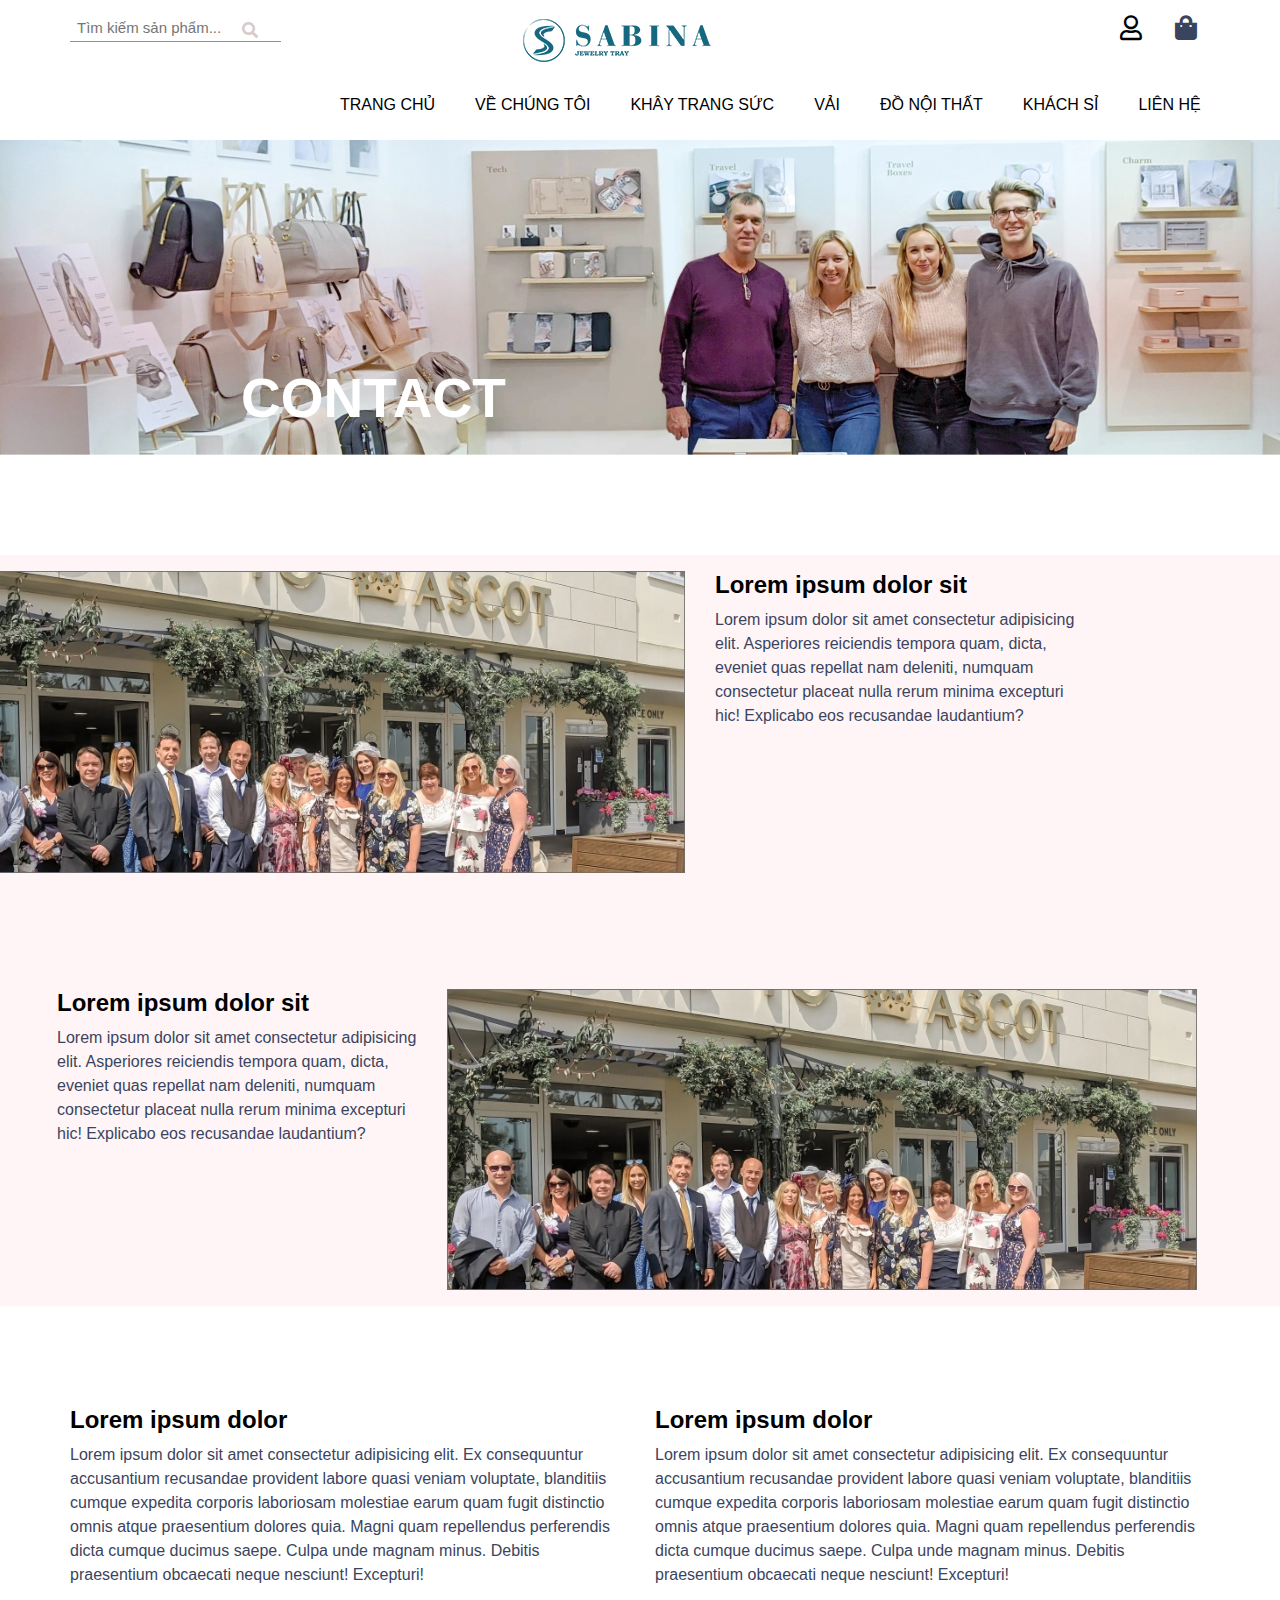
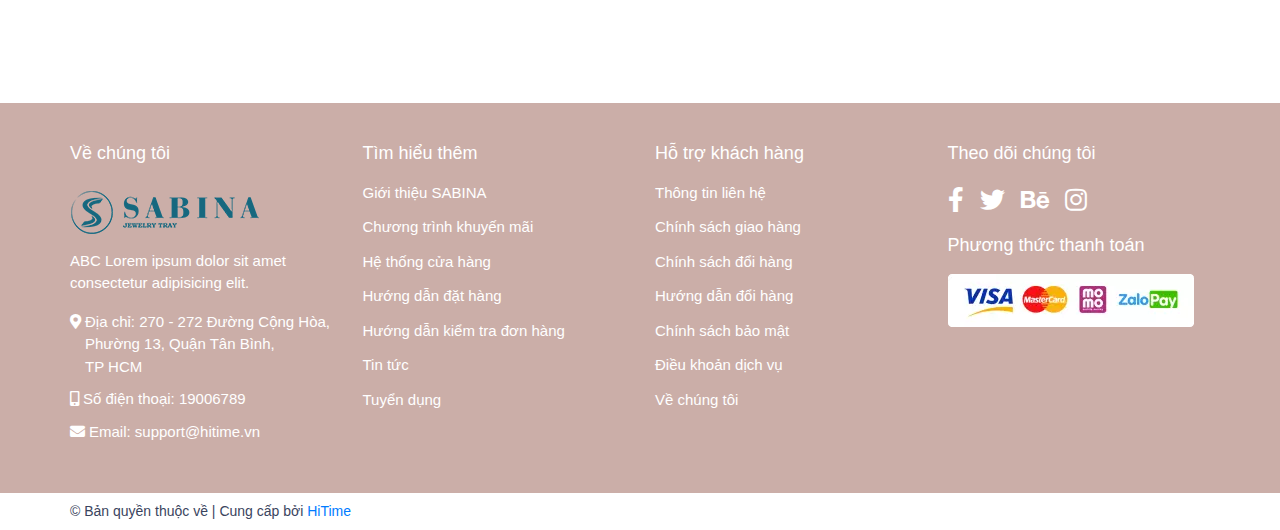
==== commit 621f492d: "0.`" ====
--- a/contact.html
+++ b/contact.html
@@ -13,6 +13,7 @@
     <link rel="stylesheet" href="font/fontawesome/css/all.css">
     <link rel="stylesheet" href="css/style.css">
     <link rel="stylesheet" href="css/responsive.css">
+    <link rel="stylesheet" href="css/page-loading.css">
     <title>Liên hệ - SABINA - JEWELRY TRAY</title>
 </head>
 
@@ -105,38 +106,38 @@
             <div id="contact-header" class="p-md-0 p-3">
 
                 <img src="images/contact.png" alt="">
-                <h4>Contact</h4>
-                <span class="content-h">Lorem ipsum dolor sit amet consectetur adipisicing
-                </span>
+                <h2>Contact</h>
+                    <!-- <span class="content-h">Lorem ipsum dolor sit amet consectetur adipisicing
+                </span> -->
 
             </div>
             <div id="contact-body" class="p-md-0 p-3">
                 <div class="contact-body-left">
                     <div class="container">
                         <div class="row">
-                            <div class="col-md-8">
+                            <div class="col-md-8 mt-3">
                                 <img src="images/contact_1.png" alt="" width="760px">
                             </div>
-                            <div class="col-md-4">
+                            <div class="col-md-4 mt-3">
+                                <h4 class="font-weight-bold contact-body">Lorem ipsum dolor sit</h4>
+                                <p>Lorem ipsum dolor sit amet consectetur adipisicing elit. Asperiores reiciendis tempora quam, dicta, eveniet quas repellat nam deleniti, numquam consectetur placeat nulla rerum minima excepturi hic! Explicabo eos recusandae
+                                    laudantium?
+                                </p>
+                            </div>
+                        </div>
+                    </div>
+                </div>
+                <div class="contact-body-right p-md-0 p-3">
+                    <div class="container">
+                        <div class="row">
+
+                            <div class="col-md-4 mt-3 mb-3">
                                 <h4 class="font-weight-bold">Lorem ipsum dolor sit</h4>
                                 <p>Lorem ipsum dolor sit amet consectetur adipisicing elit. Asperiores reiciendis tempora quam, dicta, eveniet quas repellat nam deleniti, numquam consectetur placeat nulla rerum minima excepturi hic! Explicabo eos recusandae
                                     laudantium?
                                 </p>
                             </div>
-                        </div>
-                    </div>
-                </div>
-                <div class="contact-body-right" class="p-md-0 p-3">
-                    <div class="container">
-                        <div class="row">
-
-                            <div class="col-md-4">
-                                <h4 class="font-weight-bold">Lorem ipsum dolor sit</h4>
-                                <p>Lorem ipsum dolor sit amet consectetur adipisicing elit. Asperiores reiciendis tempora quam, dicta, eveniet quas repellat nam deleniti, numquam consectetur placeat nulla rerum minima excepturi hic! Explicabo eos recusandae
-                                    laudantium?
-                                </p>
-                            </div>
-                            <div class="col-md-8">
+                            <div class="col-md-8 mt-3 mb-3">
                                 <img src="images/contact_1.png" alt="" width="760px">
                             </div>
                         </div>
--- a/css/style.css
+++ b/css/style.css
@@ -38,7 +38,7 @@
     border: none;
     font-size: 16px;
     color: #d7cbcb;
-    left: 156px;
+    left: 166px;
     top: 8px;
     outline: none;
 }
@@ -109,7 +109,7 @@
 }
 
 #menu ul#main-menu li:hover a,
-ul#main-menu li.active a {
+#menu ul#main-menu li .active a {
     text-decoration: none;
     color: #3bd4ae;
 }
@@ -175,6 +175,7 @@
 #banner a img {
     width: 1430px;
     height: 648px;
+    border-radius: 8px;
 }
 
 
@@ -202,6 +203,7 @@
     flex: 360px 0 1;
     list-style: none;
     margin-right: 26px;
+    position: relative;
 }
 
 ul.list-featured-product {
@@ -224,11 +226,19 @@
 }
 
 ul.list-featured-product li a.product-title {
-    display: block;
+    /* display: block;
     color: #000;
     text-transform: uppercase;
     margin-top: 20px;
-    font-size: 14px;
+    font-size: 14px; */
+    display: block;
+    color: #fff;
+    text-transform: uppercase;
+    font-size: 16px;
+    position: absolute;
+    font-weight: 600;
+    top: 471px;
+    left: 76px;
 }
 
 ul.list-featured-product li .product-title:hover {
@@ -400,6 +410,10 @@
     margin-bottom: 20px;
 }
 
+#products-new .title h4 {
+    color: #000;
+}
+
 #products-new .title p {
     margin-top: -26px;
 }
@@ -441,6 +455,7 @@
 
 #footer {
     background: #fff;
+    font-family: 'Montserrat', sans-serif;
 }
 
 .mid-footer {
@@ -508,6 +523,10 @@
 
 /* Product-Img-------------  */
 
+#wrapper {
+    font-family: 'Montserrat', sans-serif;
+}
+
 #product-detail {
     margin-bottom: 100px;
     z-index: 2;
@@ -640,10 +659,11 @@
     margin-top: 5px;
 }
 
-#product-detail .product-title h1 {
-    font-family: 'Montserrat', sans-serif;
-    font-weight: 800;
-    font-size: 32px;
+#product-detail .product-title h2 {
+    font-family: 'Montserrat', sans-serif;
+    /* font-weight: 800; */
+    font-size: 24px;
+    color: #000;
 }
 
 #product-detail .product-rating {
@@ -783,7 +803,8 @@
 #review .review-title h3 {
     font-size: 20px;
     font-family: 'Montserrat', sans-serif;
-    font-weight: 800;
+    font-weight: 600;
+    color: #000;
 }
 
 #review #form-review {
@@ -822,10 +843,12 @@
 
 #product-related #products-new .title h4 {
     font-family: 'Montserrat', sans-serif;
-    font-weight: 800;
-    font-size: 20px;
-    color: #062a30;
-    margin-left: -15px;
+    font-size: 24px;
+    font-weight: 700;
+    /* font-size: 28px; */
+    /* color: #062a30; */
+    /* margin-left: -15px; */
+    color: #000;
 }
 
 #product-related #products-new .title p {
@@ -948,14 +971,15 @@
 #contact-header {
     position: relative;
     margin-bottom: 100px;
-}
-
-#contact-header h4 {
+    font-family: 'Montserrat', sans-serif;
+}
+
+#contact-header h2 {
     position: absolute;
     font-size: 55px;
     font-family: 'Montserrat', sans-serif;
     font-weight: 800;
-    left: 160px;
+    left: 241px;
     top: 225px;
     color: #fff;
     text-transform: uppercase;
@@ -972,6 +996,10 @@
     background-color: #fff5f6;
 }
 
+#contact-body h4 {
+    color: #000;
+}
+
 #contact-body .contact-body-left {
     margin-left: -270px;
     margin-bottom: 100px;
@@ -980,4 +1008,12 @@
 #contact-body .contact-body-right {
     margin-right: -270px;
     margin-bottom: 100px;
+}
+
+#contact-f {
+    margin-bottom: 100px;
+}
+
+#contact-f h4 {
+    color: #000;
 }--- a/css/page-loading.css
+++ b/css/page-loading.css
@@ -0,0 +1,18 @@
+body {
+    animation: pageLoading ease 2s;
+}
+
+@keyframes pageLoading {
+    from {
+        opacity: 0;
+        /* transform: scale(1.2); */
+        transform: rotateY(45deg);
+        /* transform: rotateY(45deg); */
+        /* transform: skewX(45deg); */
+    }
+    to {
+        opacity: 1;
+        /* transform: scale(1); */
+        /* transform: rotateY(45deg); */
+    }
+}